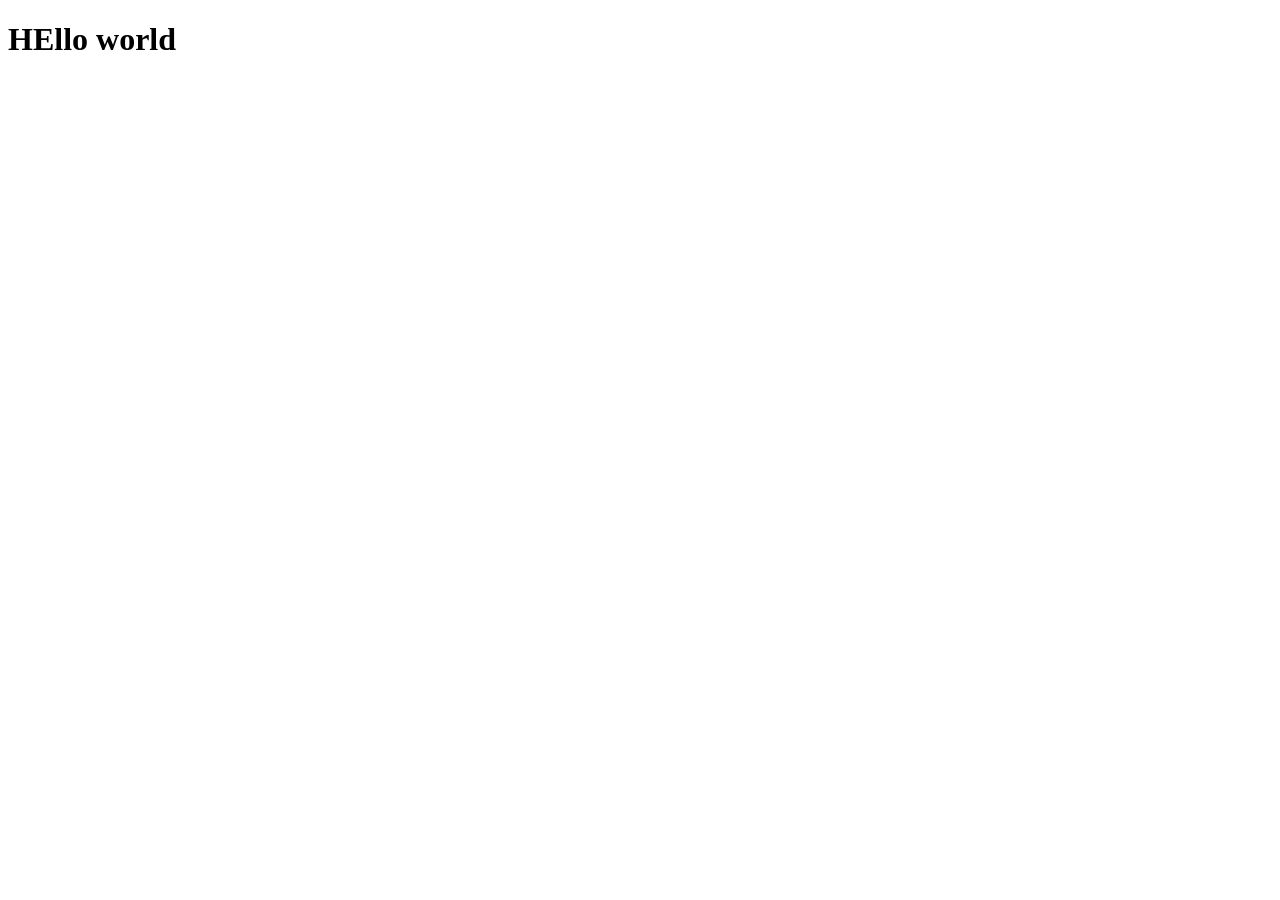
==== index.html @ 7ae00f1e "Add files via upload" ====
<!DOCTYPE html>
<html lang="en">
<head>
  <meta charset="UTF-8">
  <meta name="viewport" content="width=device-width, initial-scale=1.0">
  <title>Assigment 1</title>
</head>
<body>
  <h1>HEllo world</h1>
</body>
</html>
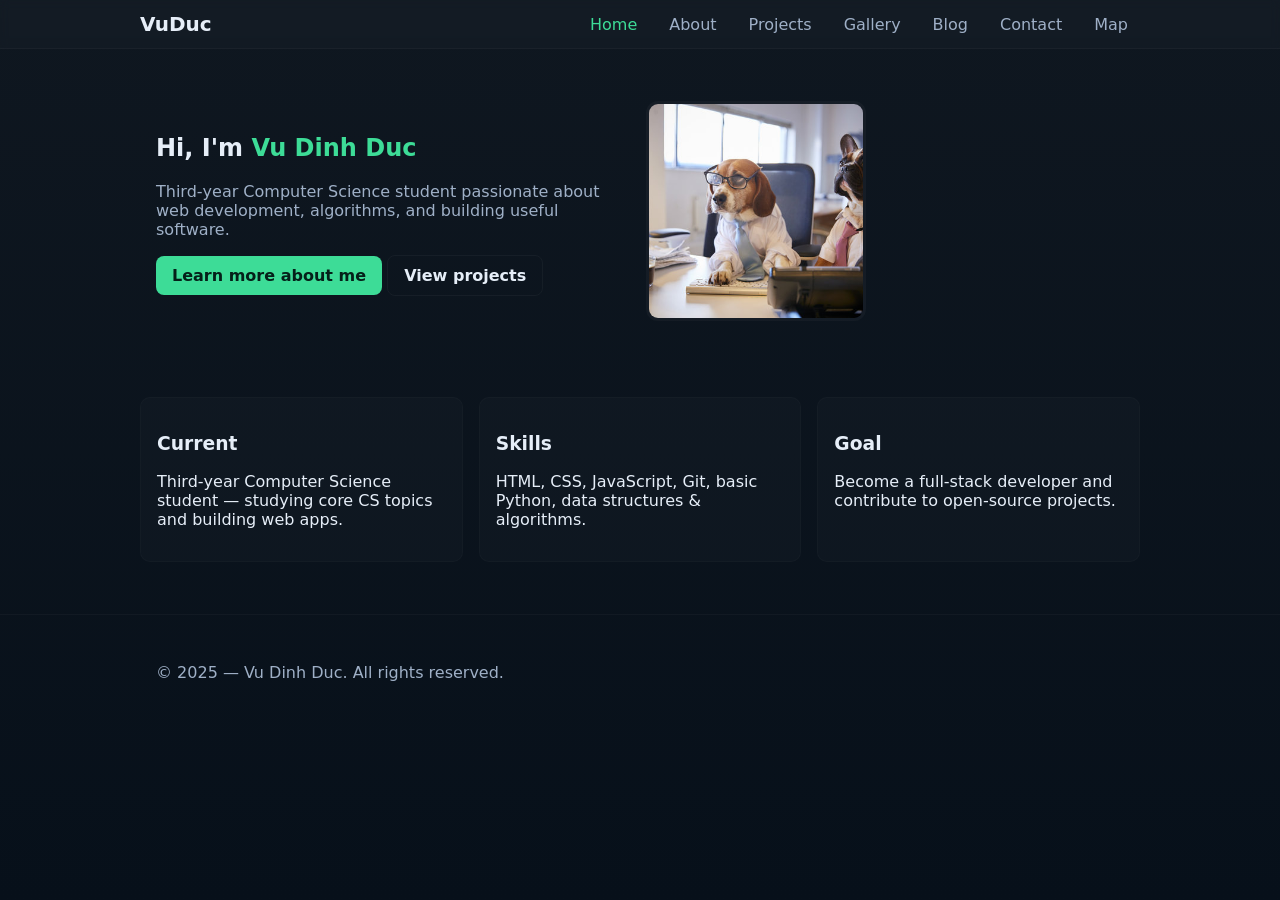
==== commit 19667787: "Add files via upload" ====
--- a/index.html
+++ b/index.html
@@ -1,11 +1,65 @@
-<!DOCTYPE html>
-<html lang="en">
-<head>
-  <meta charset="UTF-8">
-  <meta name="viewport" content="width=device-width, initial-scale=1.0">
-  <title>Assigment 1</title>
-</head>
-<body>
-  <h1>HEllo world</h1>
-</body>
-</html>+<!DOCTYPE html>
+<html lang="en">
+<head>
+  <meta charset="UTF-8" />
+  <meta name="viewport" content="width=device-width, initial-scale=1.0" />
+  <meta name="description" content="Portfolio of Vu Dinh Duc — Third-year Computer Science student." />
+  <title>Vu Dinh Duc — Portfolio</title>
+  <link rel="stylesheet" href="stylesheet.css" />
+  <link rel="icon" href="Images/icon.jpg" />
+</head>
+<body>
+  <header class="site-header">
+    <div class="container header-inner">
+      <a class="brand" href="index.html">VuDuc</a>
+      <nav aria-label="Main navigation">
+        <ul class="nav-list">
+          <li><a href="index.html" class="active">Home</a></li>
+          <li><a href="about.html">About</a></li>
+          <li><a href="projects.html">Projects</a></li>
+          <li><a href="gallery.html">Gallery</a></li>
+          <li><a href="blog.html">Blog</a></li>
+          <li><a href="contact.html">Contact</a></li>
+          <li><a href="map.html">Map</a></li>
+        </ul>
+      </nav>
+    </div>
+  </header>
+
+  <main>
+    <section class="hero">
+      <div class="container hero-inner">
+        <div>
+          <h1>Hi, I'm <span class="accent">Vu Dinh Duc</span></h1>
+          <p class="lead">Third‑year Computer Science student passionate about web development, algorithms, and building useful software.</p>
+          <p><a class="btn" href="about.html">Learn more about me</a> <a class="btn ghost" href="projects.html">View projects</a></p>
+        </div>
+        <div class="hero-image">
+          <img src="Images/dog.jpg" alt="Portrait of Vu Dinh Duc (placeholder)" />
+        </div>
+      </div>
+    </section>
+
+    <section class="container intro-cards">
+      <article class="card">
+        <h3>Current</h3>
+        <p>Third‑year Computer Science student — studying core CS topics and building web apps.</p>
+      </article>
+      <article class="card">
+        <h3>Skills</h3>
+        <p>HTML, CSS, JavaScript, Git, basic Python, data structures & algorithms.</p>
+      </article>
+      <article class="card">
+        <h3>Goal</h3>
+        <p>Become a full‑stack developer and contribute to open-source projects.</p>
+      </article>
+    </section>
+  </main>
+
+  <footer class="site-footer">
+    <div class="container">
+      <p>&copy; 2025 — Vu Dinh Duc. All rights reserved.</p>
+    </div>
+  </footer>
+</body>
+</html>
--- a/stylesheet.css
+++ b/stylesheet.css
@@ -0,0 +1,201 @@
+:root {
+  --bg: #0f1720;
+  --card: #0b1220;
+  --text: #e6eef8;
+  --muted: #9fb0c7;
+  --accent: #3ddc97;
+}
+* {
+  box-sizing: border-box;
+}
+html,
+body {
+  height: 100%;
+  margin: 0;
+  background: linear-gradient(180deg, var(--bg), #07101a);
+  color: var(--text);
+  font-family: system-ui, Segoe UI, Roboto, "Helvetica Neue", Arial;
+}
+
+.container {
+  max-width: 1000px;
+  margin: 0 auto;
+  padding: 1rem;
+}
+
+.site-header {
+  background: rgba(255, 255, 255, 0.02);
+  backdrop-filter: blur(4px);
+  border-bottom: 1px solid rgba(255, 255, 255, 0.03);
+}
+.header-inner {
+  display: flex;
+  align-items: center;
+  justify-content: space-between;
+  padding: 0.75rem 0;
+}
+.brand {
+  font-weight: 700;
+  text-decoration: none;
+  color: var(--text);
+  font-size: 1.25rem;
+}
+.nav-list {
+  list-style: none;
+  margin: 0;
+  padding: 0;
+  display: flex;
+  gap: 0.5rem;
+}
+.nav-list a {
+  color: var(--muted);
+  text-decoration: none;
+  padding: 0.5rem 0.75rem;
+  border-radius: 6px;
+}
+.nav-list a:hover {
+  color: var(--text);
+  background: rgba(255, 255, 255, 0.02);
+}
+.nav-list a.active {
+  color: var(--accent);
+}
+.hero {
+  padding: 2.25rem 0;
+}
+.hero-inner {
+  display: flex;
+  gap: 2rem;
+  align-items: center;
+}
+.hero .lead {
+  color: var(--muted);
+  max-width: 45ch;
+}
+.hero-image img {
+  width: 220px;
+  height: 220px;
+  object-fit: cover;
+  border-radius: 12px;
+  border: 3px solid rgba(255, 255, 255, 0.03);
+}
+.accent {
+  color: var(--accent);
+}
+.btn {
+  display: inline-block;
+  background: var(--accent);
+  color: #052019;
+  padding: 0.6rem 1rem;
+  border-radius: 8px;
+  text-decoration: none;
+  font-weight: 600;
+}
+.btn.ghost {
+  background: transparent;
+  border: 1px solid rgba(255, 255, 255, 0.04);
+  color: var(--text);
+}
+.intro-cards {
+  display: flex;
+  gap: 1rem;
+  padding: 1.25rem 0;
+}
+.card {
+  background: rgba(255, 255, 255, 0.02);
+  padding: 1rem;
+  border-radius: 10px;
+  flex: 1;
+  border: 1px solid rgba(255, 255, 255, 0.02);
+}
+.two-col {
+  display: grid;
+  grid-template-columns: 1fr 1fr;
+  gap: 1rem;
+}
+.fun-fact figure {
+  margin: 0;
+}
+.fun-fact img {
+  max-width: 320px;
+  border-radius: 8px;
+}
+.gallery-grid {
+  display: grid;
+  grid-template-columns: repeat(auto-fit, minmax(200px, 1fr));
+  gap: 1rem;
+}
+.gallery-grid img {
+  width: 100%;
+  height: 180px;
+  object-fit: cover;
+  border-radius: 8px;
+}
+.site-footer {
+  padding: 1rem 0;
+  border-top: 1px solid rgba(255, 255, 255, 0.03);
+  margin-top: 2rem;
+  color: var(--muted);
+}
+.posts-list {
+  list-style: none;
+  padding: 0;
+}
+.posts-list li {
+  padding: 0.4rem 0;
+  border-bottom: 1px dashed rgba(255, 255, 255, 0.02);
+}
+.meta {
+  color: var(--muted);
+  font-size: 0.9rem;
+  margin-left: 0.5rem;
+}
+.contact-form {
+  max-width: 600px;
+}
+.contact-form label {
+  display: block;
+  margin-top: 0.75rem;
+}
+.contact-form input[type="text"],
+.contact-form input[type="email"],
+.contact-form textarea {
+  width: 100%;
+  padding: 0.6rem;
+  border-radius: 6px;
+  border: 1px solid rgba(255, 255, 255, 0.03);
+  background: rgba(255, 255, 255, 0.01);
+  color: var(--text);
+}
+.form-actions {
+  margin-top: 1rem;
+  display: flex;
+  gap: 0.5rem;
+}
+.embed-responsive {
+  position: relative;
+  padding-bottom: 56.25%;
+  height: 0;
+  overflow: hidden;
+  border-radius: 8px;
+}
+.embed-responsive iframe {
+  position: absolute;
+  top: 0;
+  left: 0;
+  width: 100%;
+  height: 100%;
+  border: 0;
+}
+@media (max-width: 800px) {
+  .hero-inner {
+    flex-direction: column;
+    text-align: center;
+  }
+  .two-col {
+    grid-template-columns: 1fr;
+  }
+  .nav-list {
+    display: none;
+  }
+}
